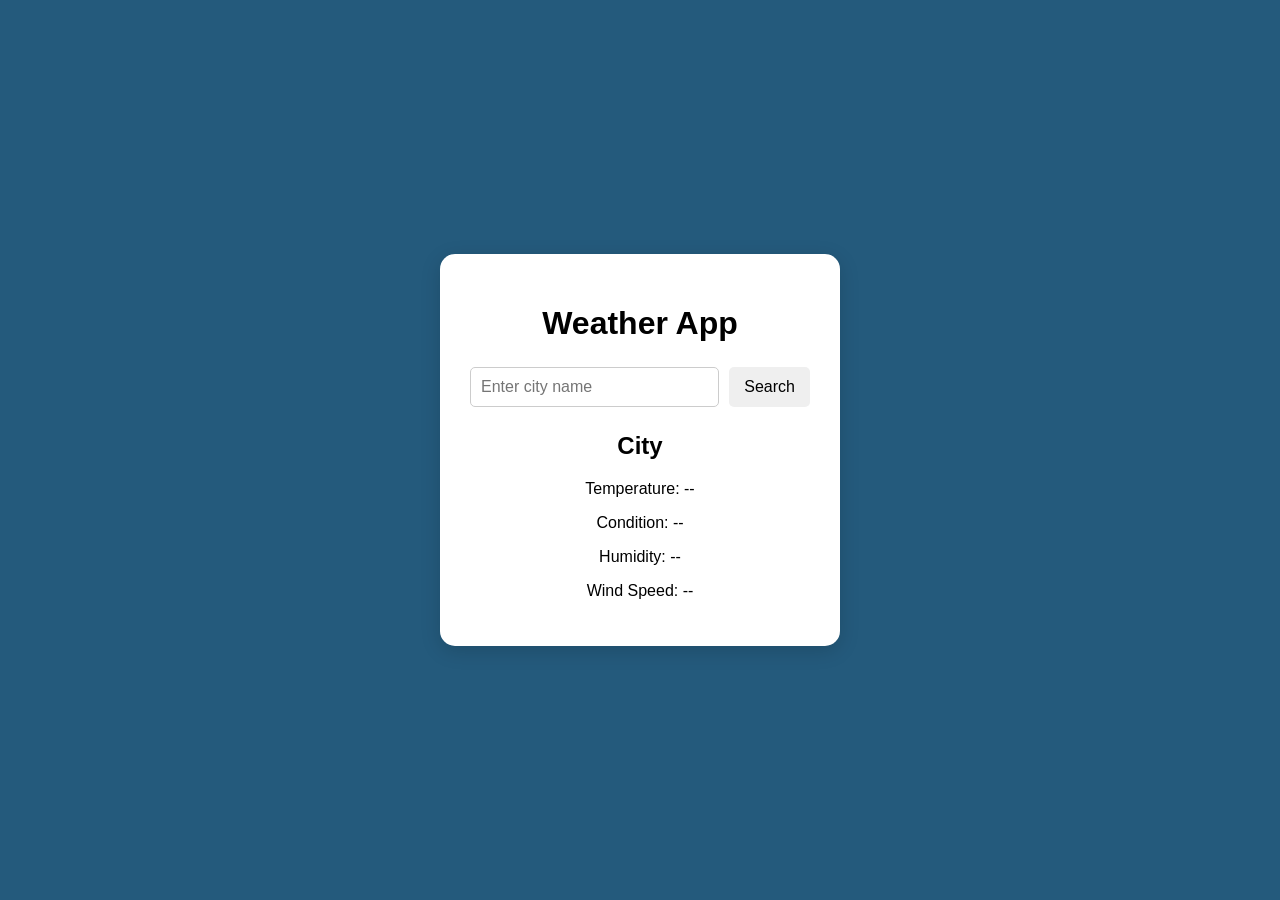
==== WeatherApp/index.html @ e68dfaf4 "Initial weather app without the api" ====
<!DOCTYPE html>
<html lang="en">
<head>
    <meta charset="UTF-8">
    <meta name="viewport" content="width=device-width, initial-scale=1.0">
    <title>Weather App</title>

    <link rel="stylesheet" href="style.css">
</head>

<body>

    <div class="weather-app">

        <h1>Weather App</h1>

        <div class="search">
            <input type="text" id="cityInput" placeholder="Enter city name">
            <button id="searchBtn">Search</button>
        </div>

        <p id="error"></p>

        <div class="weather-info">
            <h2 id="cityName">City</h2>

            <p id="temperature">Temperature: --</p>
            <p id="condition">Condition: --</p>
            <p id="humidity">Humidity: --</p>
            <p id="wind">Wind Speed: --</p>
        </div>

    </div>

    <script src="script.js"></script>
</body>
</html>
---- WeatherApp/style.css ----
* {
    box-sizing: border-box;
}

body {
    margin: 0;
    font-family: Arial, sans-serif;
    background: #245a7c;

    display: flex;
    justify-content: center;
    align-items: center;

    min-height: 100vh;
}

.weather-app {
    background: white;
    width: 400px;
    padding: 30px;
    border-radius: 15px;
    text-align: center;
    box-shadow: 0 5px 20px rgba(0, 0, 0, 0.15);
}

h1 {
    margin-bottom: 25px;
}

.search {
    display: flex;
    gap: 10px;
}

#cityInput {
    flex: 1;
    padding: 10px;
    border: 1px solid #ccc;
    border-radius: 5px;
    font-size: 16px;
}

#searchBtn {
    padding: 10px 15px;
    border: none;
    border-radius: 5px;
    cursor: pointer;
    font-size: 16px;
}

#searchBtn:hover {
    background: #ddd;
}

.weather-info {
    margin-top: 25px;
}

#error {
    color: red;
}
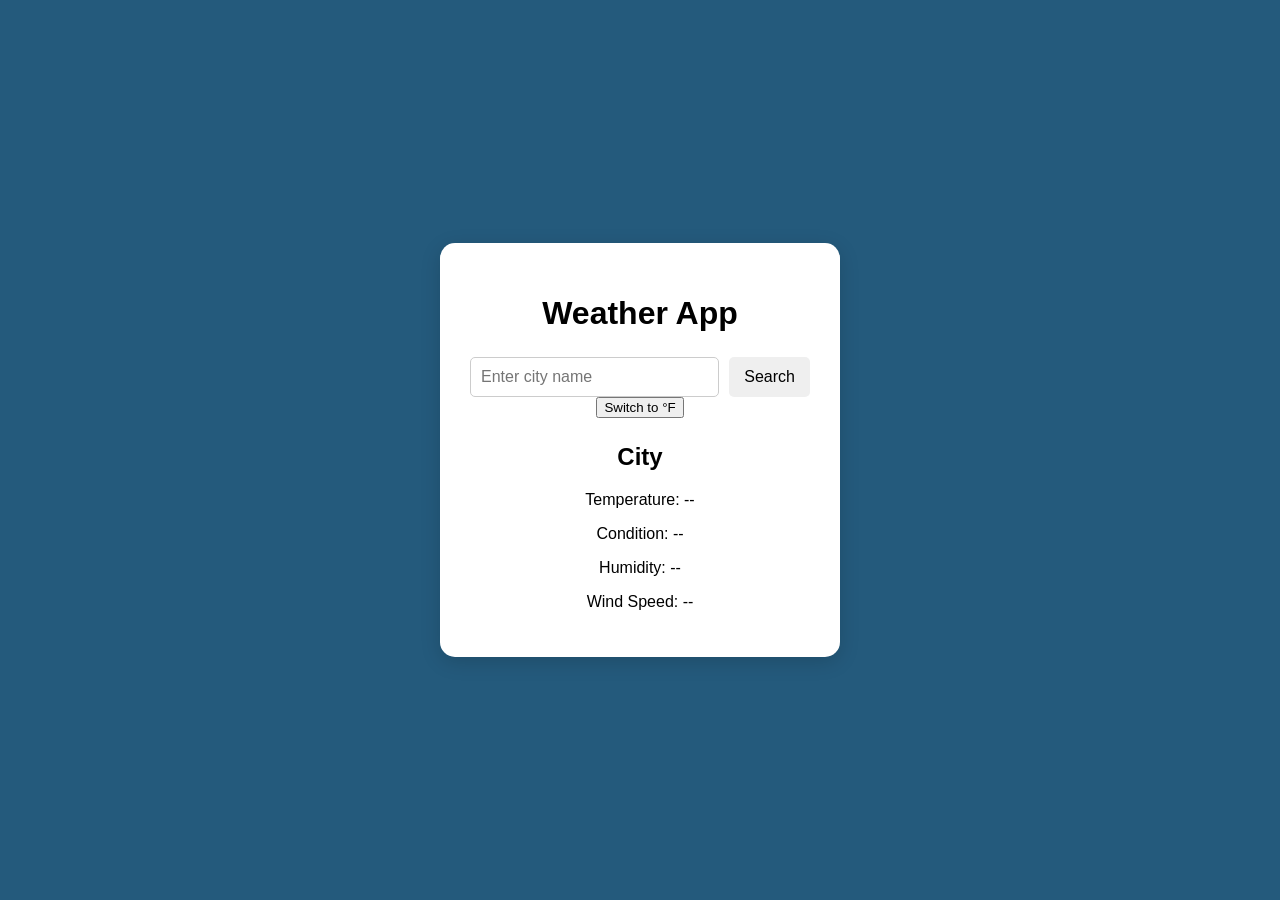
==== commit 2f1de1d1: "added c/f toggle" ====
--- a/WeatherApp/index.html
+++ b/WeatherApp/index.html
@@ -18,8 +18,9 @@
             <input type="text" id="cityInput" placeholder="Enter city name">
             <button id="searchBtn">Search</button>
         </div>
-
+        <button id="unitToggle">Switch to °F</button>
         <p id="error"></p>
+        <p id="loading"></p>
 
         <div class="weather-info">
             <h2 id="cityName">City</h2>
